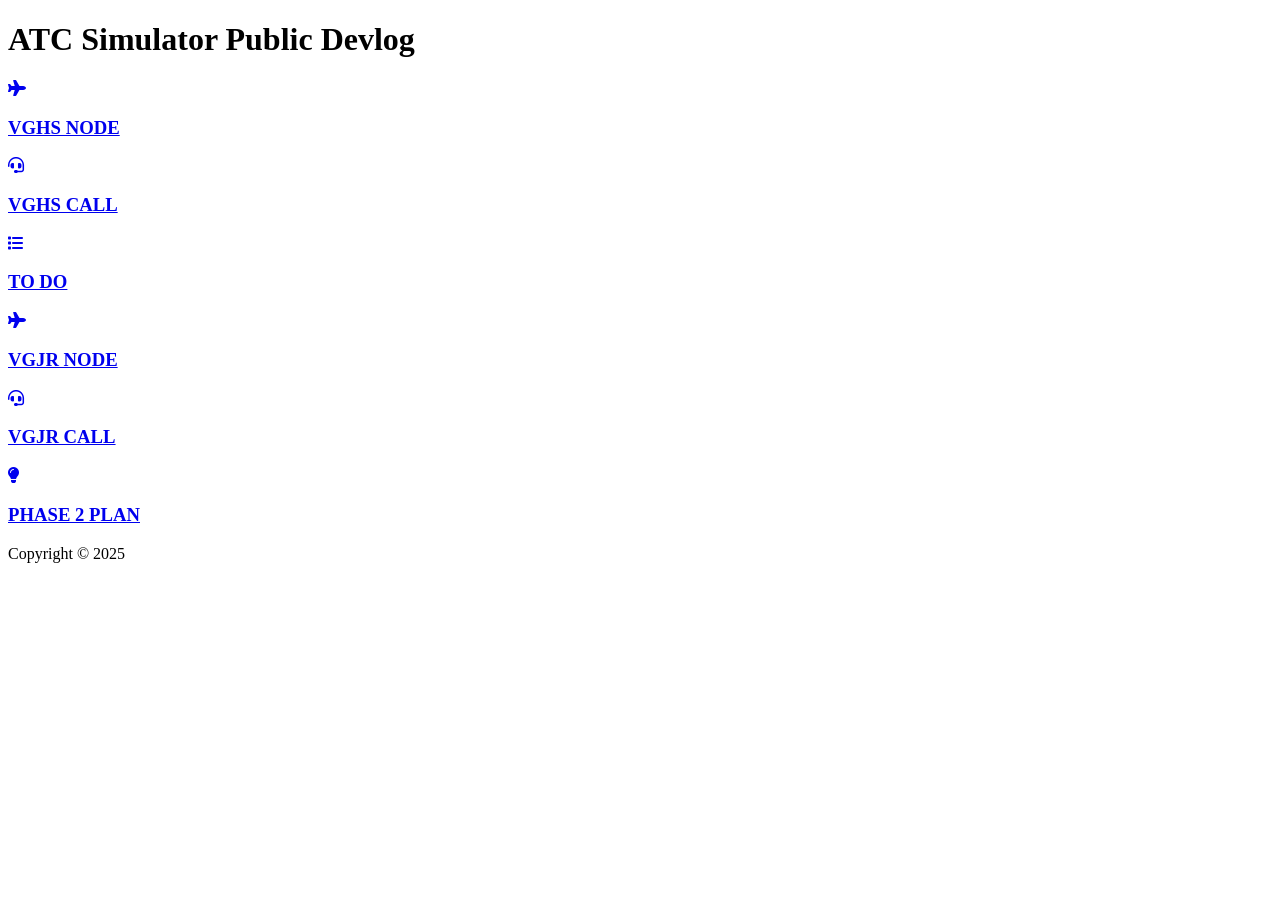
==== index.html @ e8958cd2 "RT Call Designed" ====
<!DOCTYPE html>
<html lang="en">
<head>
    <meta charset="UTF-8">
    <meta name="viewport" content="width=device-width, initial-scale=1.0">
    <title>ATC Simulator Public Devlog</title>
    <link rel="stylesheet" href="css/style.css">
    <link rel="stylesheet" href="https://cdnjs.cloudflare.com/ajax/libs/font-awesome/6.0.0-beta3/css/all.min.css">
</head>
<body>

    <header>
        <h1 class="main-heading">ATC Simulator Public Devlog</h1>
    </header>

    <main class="container">
        <a href="pages/vghs-node.html" class="card-link">
            <div class="card">
                <div class="icon-box"><i class="fas fa-plane"></i></div>
                <div class="title-box"><h3>VGHS NODE</h3></div>
            </div>
        </a>

        <a href="pages/vghs-call.html" class="card-link">
            <div class="card">
                <div class="icon-box"><i class="fas fa-headset"></i></div>
                <div class="title-box"><h3>VGHS CALL</h3></div>
            </div>
        </a>

        <a href="pages/todo.html" class="card-link">
            <div class="card">
                <div class="icon-box"><i class="fas fa-list"></i></div>
                <div class="title-box"><h3>TO DO</h3></div>
            </div>
        </a>

        <a href="vgjr-node.html" class="card-link">
            <div class="card">
                <div class="icon-box"><i class="fas fa-plane"></i></div>
                <div class="title-box"><h3>VGJR NODE</h3></div>
            </div>
        </a>

        <a href="pages/vgjr-call.html" class="card-link">
            <div class="card">
                <div class="icon-box"><i class="fas fa-headset"></i></div>
                <div class="title-box"><h3>VGJR CALL</h3></div>
            </div>
        </a>

        <a href="pages/viewer.html?file=phase_2_plan.md" class="card-link">
            <div class="card">
                <div class="icon-box"><i class="fas fa-lightbulb"></i></div>
                <div class="title-box"><h3>PHASE 2 PLAN</h3></div>
            </div>
        </a>

    </main>

    <footer>
        <p>Copyright &copy; 2025</p>
    </footer>

</body>
</html>
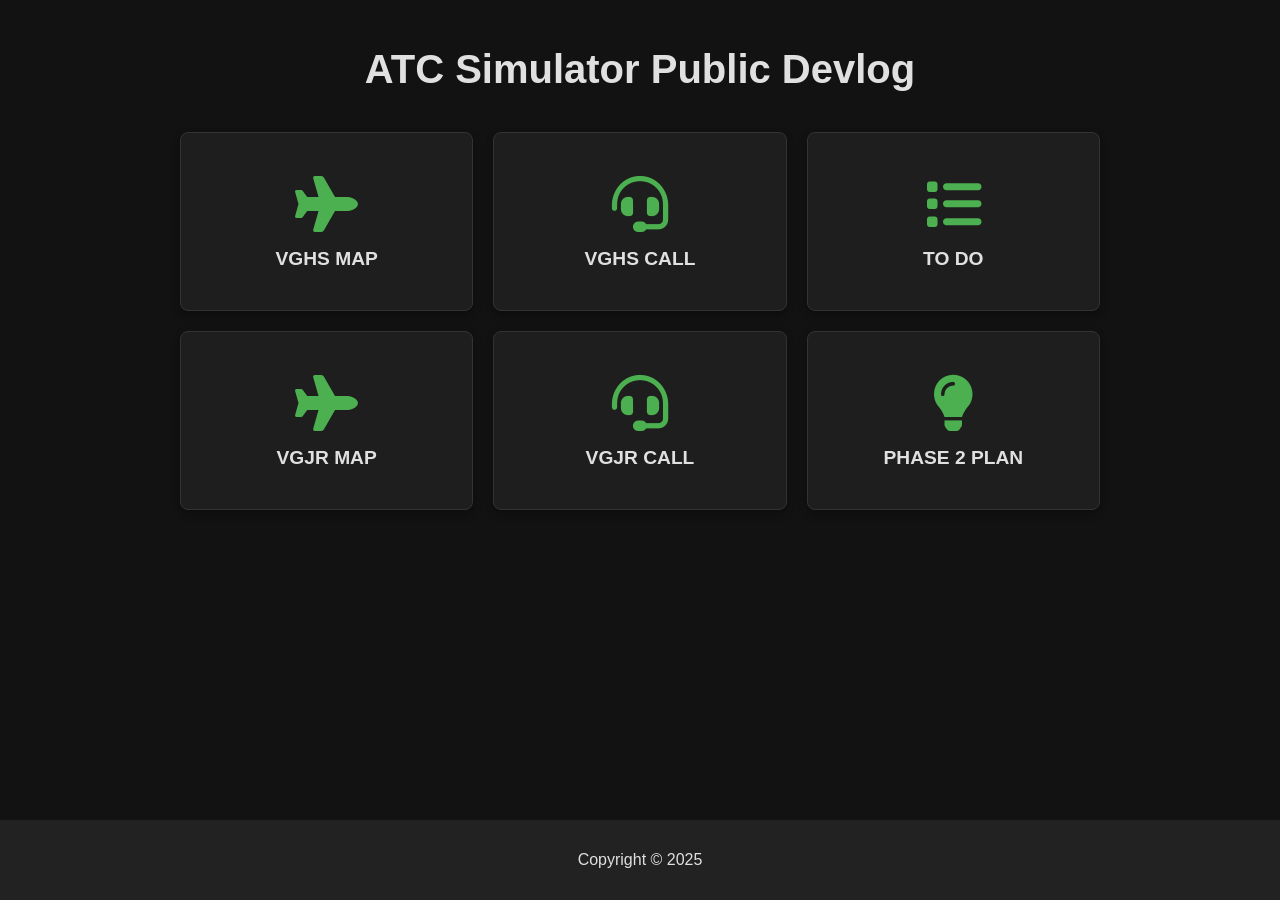
==== commit abdbe508: "Mark Down Viewer Added" ====
--- a/index.html
+++ b/index.html
@@ -4,7 +4,7 @@
     <meta charset="UTF-8">
     <meta name="viewport" content="width=device-width, initial-scale=1.0">
     <title>ATC Simulator Public Devlog</title>
-    <link rel="stylesheet" href="css/style.css">
+    <link rel="stylesheet" href="css/home-page-style.css">
     <link rel="stylesheet" href="https://cdnjs.cloudflare.com/ajax/libs/font-awesome/6.0.0-beta3/css/all.min.css">
 </head>
 <body>
@@ -14,42 +14,42 @@
     </header>
 
     <main class="container">
-        <a href="pages/vghs-node.html" class="card-link">
+        <a href="pages/vghs-map-view.html" class="card-link">
             <div class="card">
                 <div class="icon-box"><i class="fas fa-plane"></i></div>
-                <div class="title-box"><h3>VGHS NODE</h3></div>
+                <div class="title-box"><h3>VGHS MAP</h3></div>
             </div>
         </a>
 
-        <a href="pages/vghs-call.html" class="card-link">
+        <a href="pages/vghs-rt-call.html" class="card-link">
             <div class="card">
                 <div class="icon-box"><i class="fas fa-headset"></i></div>
                 <div class="title-box"><h3>VGHS CALL</h3></div>
             </div>
         </a>
 
-        <a href="pages/todo.html" class="card-link">
+        <a href="pages/mark-down-viewer.html?file=../md/to-do.md" class="card-link">
             <div class="card">
                 <div class="icon-box"><i class="fas fa-list"></i></div>
                 <div class="title-box"><h3>TO DO</h3></div>
             </div>
         </a>
 
-        <a href="vgjr-node.html" class="card-link">
+        <a href="pages/vgjr-map-view.html" class="card-link">
             <div class="card">
                 <div class="icon-box"><i class="fas fa-plane"></i></div>
-                <div class="title-box"><h3>VGJR NODE</h3></div>
+                <div class="title-box"><h3>VGJR MAP</h3></div>
             </div>
         </a>
 
-        <a href="pages/vgjr-call.html" class="card-link">
+        <a href="pages/vgjr-rt-call.html" class="card-link">
             <div class="card">
                 <div class="icon-box"><i class="fas fa-headset"></i></div>
                 <div class="title-box"><h3>VGJR CALL</h3></div>
             </div>
         </a>
 
-        <a href="pages/viewer.html?file=phase_2_plan.md" class="card-link">
+        <a href="pages/mark-down-viewer.html?file=../md/phase-2-plan.md" class="card-link">
             <div class="card">
                 <div class="icon-box"><i class="fas fa-lightbulb"></i></div>
                 <div class="title-box"><h3>PHASE 2 PLAN</h3></div>
--- a/css/home-page-style.css
+++ b/css/home-page-style.css
@@ -0,0 +1,91 @@
+/* ======================== */
+/* Global Styles          */
+/* ======================== */
+body {
+    font-family: Arial, sans-serif;
+    background-color: #121212;
+    color: #e0e0e0;
+    padding: 20px;
+    margin: 0; /* Ensures no default margin on the body */
+    padding-bottom: 60px;
+}
+
+/* ======================== */
+/* Header and Heading     */
+/* ======================== */
+.main-heading {
+    text-align: center;
+    color: #e0e0e0;
+    margin-bottom: 40px;
+    font-size: 2.5em;
+    font-weight: bold;
+}
+
+/* ======================== */
+/* Card Grid Layout       */
+/* ======================== */
+.container {
+    display: grid;
+    grid-template-columns: repeat(3, 1fr);
+    gap: 20px;
+    max-width: 920px;
+    margin: 0 auto;
+}
+
+/* ======================== */
+/* Individual Card Styling */
+/* ======================== */
+.card {
+    background-color: #1e1e1e;
+    border: 1px solid #333;
+    border-radius: 8px;
+    padding: 40px;
+    box-shadow: 0 4px 8px rgba(0, 0, 0, 0.3);
+    text-align: center;
+    transition: transform 0.3s ease, box-shadow 0.3s ease;
+}
+
+.card:hover {
+    transform: translateY(-5px);
+    box-shadow: 0 8px 16px rgba(0, 0, 0, 0.4);
+}
+
+.icon-box {
+    font-size: 3.5em;
+    color: #4CAF50;
+    margin-bottom: 10px;
+}
+
+.title-box h3 {
+    margin: 0;
+    font-size: 1.2em;
+    color: #e0e0e0;
+}
+
+.card-link {
+    text-decoration: none;
+    color: inherit;
+}
+
+/* ======================== */
+/* Footer Styling         */
+/* ======================== */
+footer {
+    position: fixed;
+    bottom: 0;
+    left: 0; /* Aligns the footer to the left edge of the viewport */
+    width: 100%;
+    background-color: #222;
+    padding: 15px 0; /* Reduced padding to make it thinner */
+    text-align: center;
+    color: #e0e0e0;
+}
+
+/* ======================== */
+/* Responsiveness         */
+/* ======================== */
+@media (max-width: 768px) {
+    .container {
+        grid-template-columns: 1fr;
+    }
+}
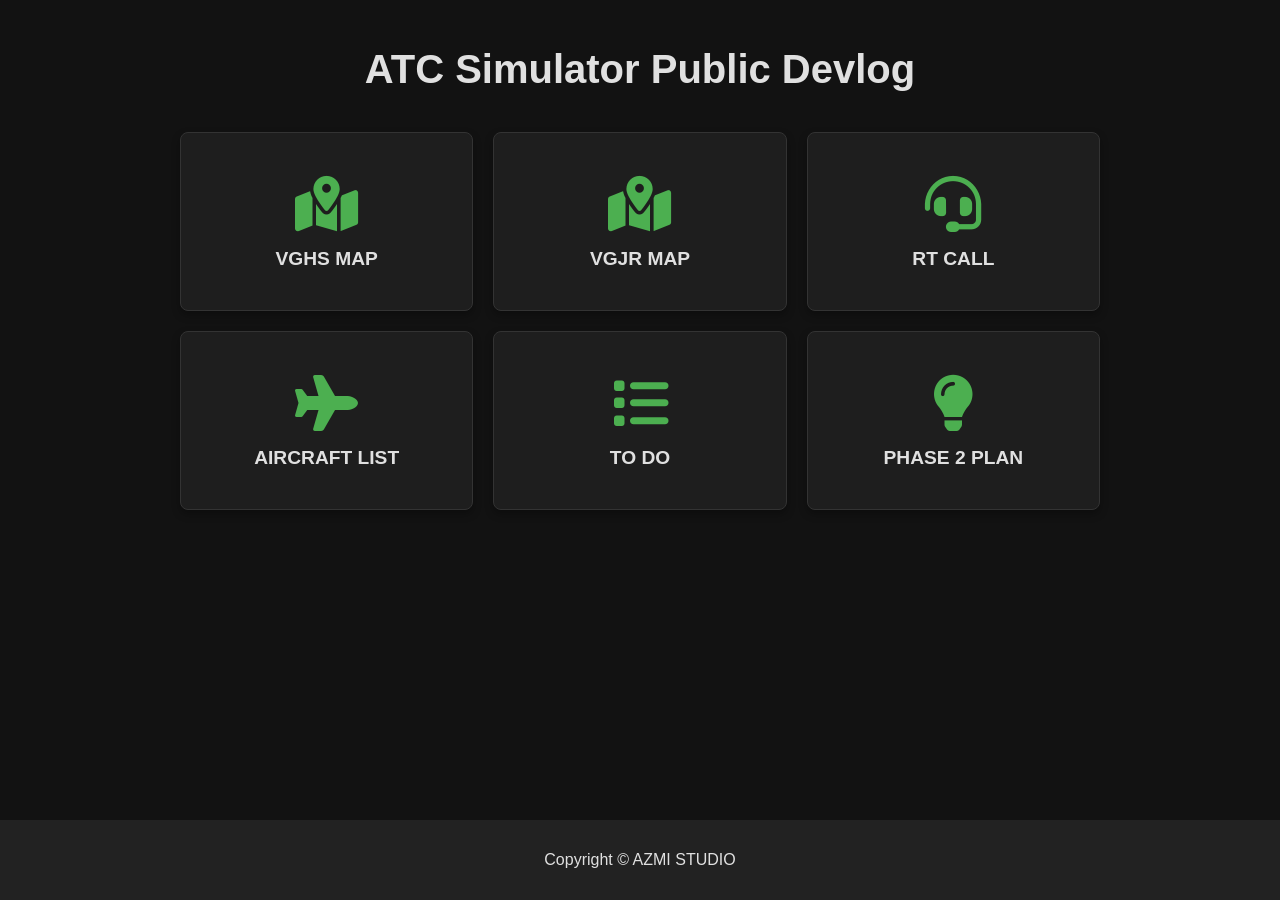
==== commit 2e15315e: "Airplane List View Added" ====
--- a/index.html
+++ b/index.html
@@ -3,7 +3,8 @@
 <head>
     <meta charset="UTF-8">
     <meta name="viewport" content="width=device-width, initial-scale=1.0">
-    <title>ATC Simulator Public Devlog</title>
+    <title>ATC Simulator Public Devlog</title>    
+    <link rel="stylesheet" href="css/global-styles.css">
     <link rel="stylesheet" href="css/home-page-style.css">
     <link rel="stylesheet" href="https://cdnjs.cloudflare.com/ajax/libs/font-awesome/6.0.0-beta3/css/all.min.css">
 </head>
@@ -14,42 +15,43 @@
     </header>
 
     <main class="container">
-        <a href="pages/vghs-map-view.html" class="card-link">
+        <a href="pages/map-view.html?airport=vghs" class="card-link">
             <div class="card">
-                <div class="icon-box"><i class="fas fa-plane"></i></div>
+                <div class="icon-box"><i class="fa-solid fa-map-location-dot"></i></div>
                 <div class="title-box"><h3>VGHS MAP</h3></div>
             </div>
         </a>
 
-        <a href="pages/vghs-rt-call.html" class="card-link">
+        <a href="pages/map-view.html?airport=vgjr" class="card-link">
             <div class="card">
-                <div class="icon-box"><i class="fas fa-headset"></i></div>
-                <div class="title-box"><h3>VGHS CALL</h3></div>
+                <div class="icon-box"><i class="fa-solid fa-map-location-dot"></i></div>
+                <div class="title-box"><h3>VGJR MAP</h3></div>
             </div>
         </a>
 
-        <a href="pages/mark-down-viewer.html?file=../md/to-do.md" class="card-link">
+        <a href="pages/rt-call.html" class="card-link">
+            <div class="card">
+                <div class="icon-box"><i class="fas fa-headset"></i></div>
+                <div class="title-box"><h3>RT CALL</h3></div>
+            </div>
+        </a>
+
+        <a href="pages/aircraft-list.html" class="card-link">
+            <div class="card">
+                <div class="icon-box"><i class="fas fa-plane"></i></div>
+                <div class="title-box"><h3>AIRCRAFT LIST</h3></div>
+            </div>
+        </a>
+
+        <a href="pages/mark-down-viewer.html?file=../data/mark-down/to-do.md" class="card-link">
             <div class="card">
                 <div class="icon-box"><i class="fas fa-list"></i></div>
                 <div class="title-box"><h3>TO DO</h3></div>
             </div>
         </a>
 
-        <a href="pages/vgjr-map-view.html" class="card-link">
-            <div class="card">
-                <div class="icon-box"><i class="fas fa-plane"></i></div>
-                <div class="title-box"><h3>VGJR MAP</h3></div>
-            </div>
-        </a>
 
-        <a href="pages/vgjr-rt-call.html" class="card-link">
-            <div class="card">
-                <div class="icon-box"><i class="fas fa-headset"></i></div>
-                <div class="title-box"><h3>VGJR CALL</h3></div>
-            </div>
-        </a>
-
-        <a href="pages/mark-down-viewer.html?file=../md/phase-2-plan.md" class="card-link">
+        <a href="pages/mark-down-viewer.html?file=../data/mark-down/phase-2-plan.md" class="card-link">
             <div class="card">
                 <div class="icon-box"><i class="fas fa-lightbulb"></i></div>
                 <div class="title-box"><h3>PHASE 2 PLAN</h3></div>
@@ -59,7 +61,7 @@
     </main>
 
     <footer>
-        <p>Copyright &copy; 2025</p>
+        <p>Copyright &copy; AZMI STUDIO</p>
     </footer>
 
 </body>
--- a/css/global-styles.css
+++ b/css/global-styles.css
@@ -0,0 +1,31 @@
+/*
+ * global-styles.css
+ * This file contains the primary color palette and CSS variables for the entire application.
+ * By defining colors here, we can ensure a consistent theme and make it easy to modify in one place.
+ */
+
+:root {
+  /* ======================== */
+  /* Primary Color Palette    */
+  /* ======================== */
+
+  /* Surface and Background Colors */
+  --color-background-darkest: #121212;  /* Main body background */
+  --color-background-dark: #1e1e1e;     /* Component and card backgrounds */
+  --color-background-light: #222222;    /* Slightly lighter shades, for footers or sidebars */
+  --color-background-medium: #2a2a2a;   /* For elements that need to stand out from cards */
+  
+  /* Text and Foreground Colors */
+  --color-text-primary: #e0e0e0;       /* Main text color */
+  --color-text-secondary: #909090;     /* A less focused, but still readable color */
+  --color-text-on-accent: #1e1e1e;      /* Dark text on a light accent color */
+  
+  /* Accent and Interactive Colors */
+  --color-accent-green: #4CAF50;        /* The bright green used for icons */
+  --color-accent-blue: #90d0ff;         /* For links or secondary highlights */
+  --color-accent-light-blue: #d1b5b5;   /* ATC call color */
+  
+  /* Border and Divider Colors */
+  --color-border-subtle: #333333;       /* Subtle borders, for cards and containers */
+  --color-border-strong: #444444;       /* More pronounced borders or separators */
+}
--- a/css/home-page-style.css
+++ b/css/home-page-style.css
@@ -3,10 +3,10 @@
 /* ======================== */
 body {
     font-family: Arial, sans-serif;
-    background-color: #121212;
-    color: #e0e0e0;
+    background-color: var(--color-background-darkest);
+    color: var(--color-text-primary);
     padding: 20px;
-    margin: 0; /* Ensures no default margin on the body */
+    margin: 0;
     padding-bottom: 60px;
 }
 
@@ -15,7 +15,7 @@
 /* ======================== */
 .main-heading {
     text-align: center;
-    color: #e0e0e0;
+    color: var(--color-text-primary);
     margin-bottom: 40px;
     font-size: 2.5em;
     font-weight: bold;
@@ -36,8 +36,8 @@
 /* Individual Card Styling */
 /* ======================== */
 .card {
-    background-color: #1e1e1e;
-    border: 1px solid #333;
+    background-color: var(--color-background-dark);
+    border: 1px solid var(--color-border-subtle);
     border-radius: 8px;
     padding: 40px;
     box-shadow: 0 4px 8px rgba(0, 0, 0, 0.3);
@@ -52,14 +52,14 @@
 
 .icon-box {
     font-size: 3.5em;
-    color: #4CAF50;
+    color: var(--color-accent-green);
     margin-bottom: 10px;
 }
 
 .title-box h3 {
     margin: 0;
     font-size: 1.2em;
-    color: #e0e0e0;
+    color: var(--color-text-primary);
 }
 
 .card-link {
@@ -73,12 +73,12 @@
 footer {
     position: fixed;
     bottom: 0;
-    left: 0; /* Aligns the footer to the left edge of the viewport */
+    left: 0;
     width: 100%;
-    background-color: #222;
-    padding: 15px 0; /* Reduced padding to make it thinner */
+    background-color: var(--color-background-light);
+    padding: 15px 0;
     text-align: center;
-    color: #e0e0e0;
+    color: var(--color-text-primary);
 }
 
 /* ======================== */
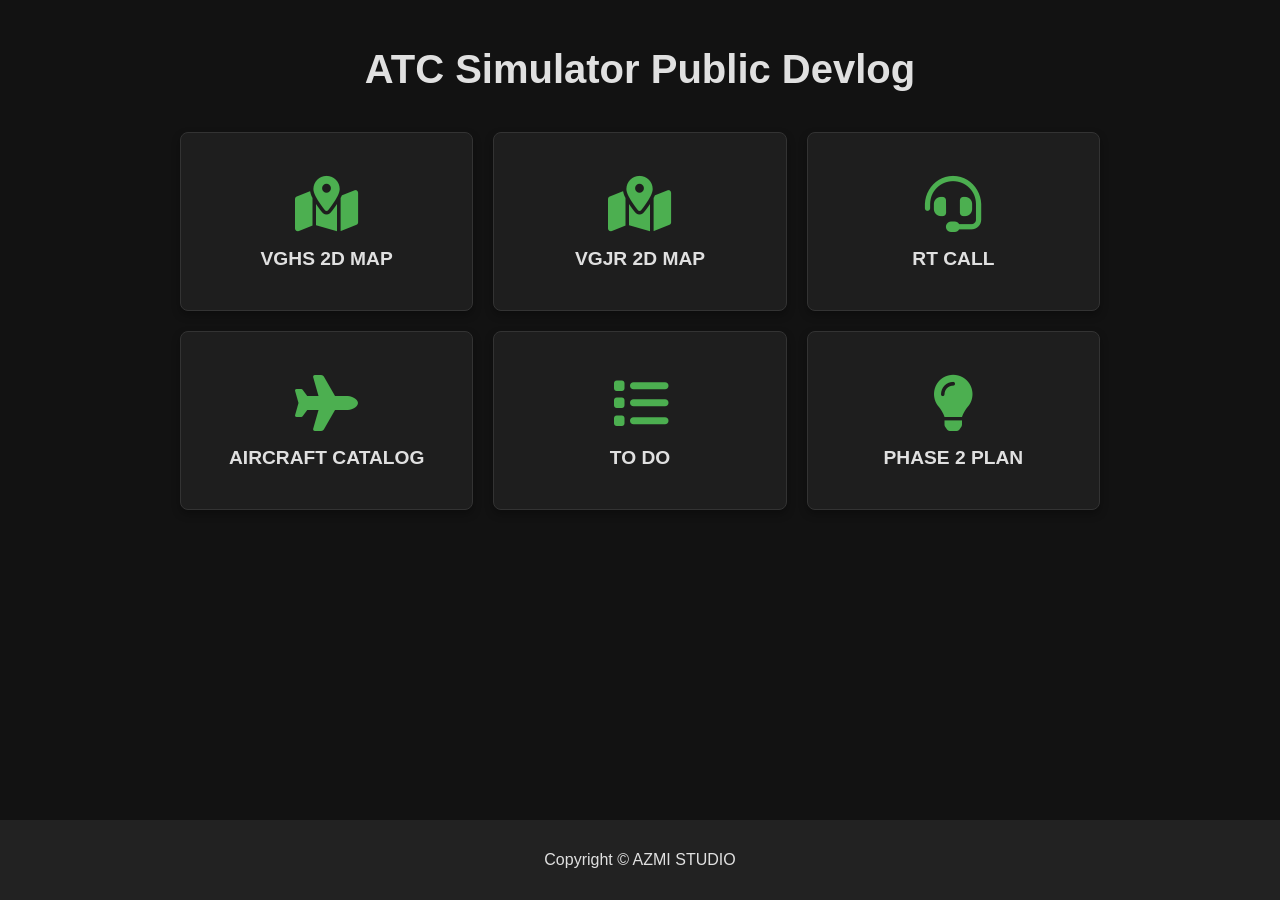
==== commit e629ffc2: "New Aircraft Catalog Design" ====
--- a/index.html
+++ b/index.html
@@ -18,14 +18,14 @@
         <a href="pages/map-view.html?airport=vghs" class="card-link">
             <div class="card">
                 <div class="icon-box"><i class="fa-solid fa-map-location-dot"></i></div>
-                <div class="title-box"><h3>VGHS MAP</h3></div>
+                <div class="title-box"><h3>VGHS 2D MAP</h3></div>
             </div>
         </a>
 
         <a href="pages/map-view.html?airport=vgjr" class="card-link">
             <div class="card">
                 <div class="icon-box"><i class="fa-solid fa-map-location-dot"></i></div>
-                <div class="title-box"><h3>VGJR MAP</h3></div>
+                <div class="title-box"><h3>VGJR 2D MAP</h3></div>
             </div>
         </a>
 
@@ -36,10 +36,10 @@
             </div>
         </a>
 
-        <a href="pages/aircraft-list.html" class="card-link">
+        <a href="pages/aircraft-catalog.html" class="card-link">
             <div class="card">
                 <div class="icon-box"><i class="fas fa-plane"></i></div>
-                <div class="title-box"><h3>AIRCRAFT LIST</h3></div>
+                <div class="title-box"><h3>AIRCRAFT CATALOG</h3></div>
             </div>
         </a>
 
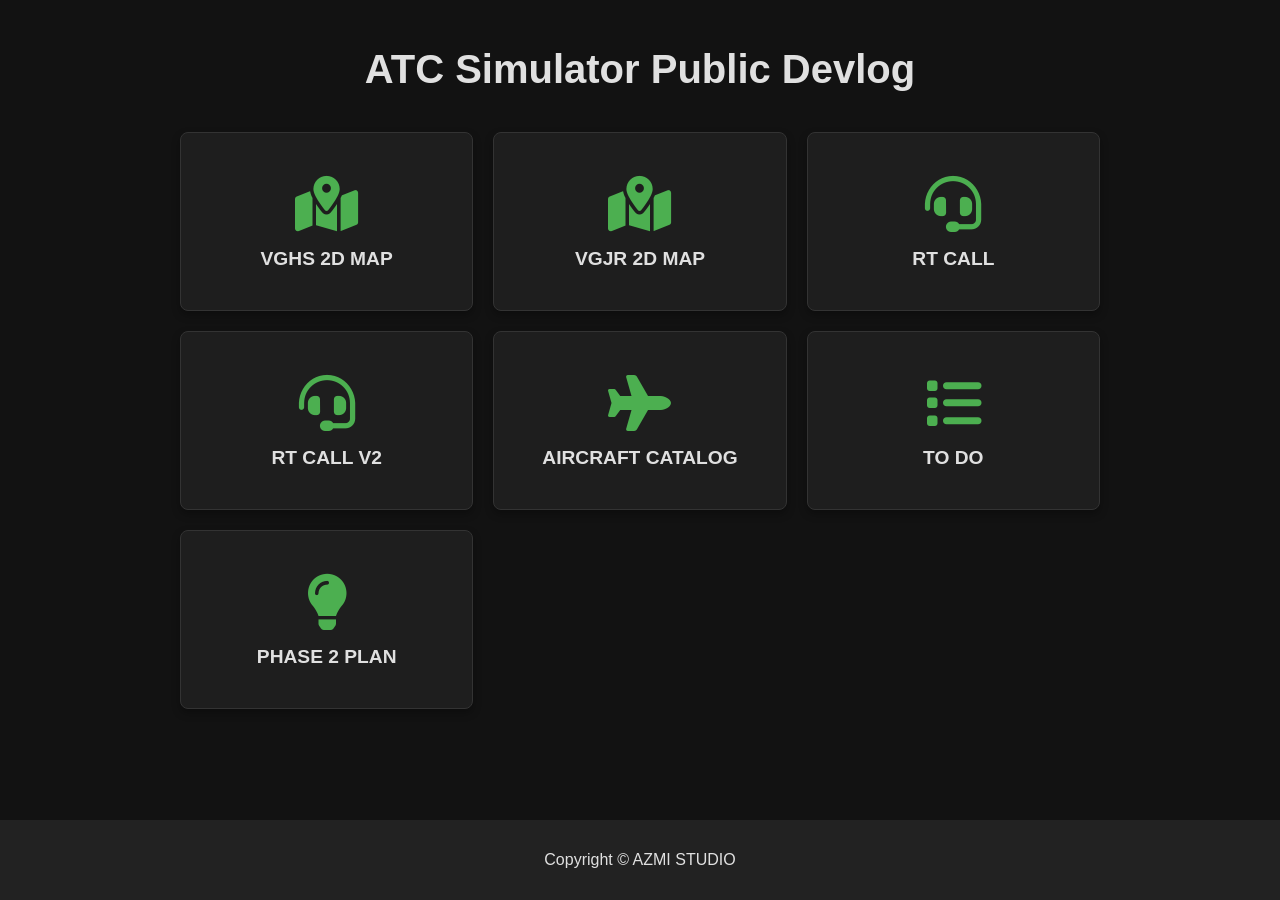
==== commit 7421c450: "RT Call V2 Added" ====
--- a/index.html
+++ b/index.html
@@ -4,6 +4,7 @@
     <meta charset="UTF-8">
     <meta name="viewport" content="width=device-width, initial-scale=1.0">
     <title>ATC Simulator Public Devlog</title>    
+    <link rel="icon" href="image/fav-icon.png" type="image/png">
     <link rel="stylesheet" href="css/global-styles.css">
     <link rel="stylesheet" href="css/home-page-style.css">
     <link rel="stylesheet" href="https://cdnjs.cloudflare.com/ajax/libs/font-awesome/6.0.0-beta3/css/all.min.css">
@@ -33,6 +34,13 @@
             <div class="card">
                 <div class="icon-box"><i class="fas fa-headset"></i></div>
                 <div class="title-box"><h3>RT CALL</h3></div>
+            </div>
+        </a>
+
+        <a href="pages/rt-call-v2.html" class="card-link">
+            <div class="card">
+                <div class="icon-box"><i class="fas fa-headset"></i></div>
+                <div class="title-box"><h3>RT CALL V2</h3></div>
             </div>
         </a>
 
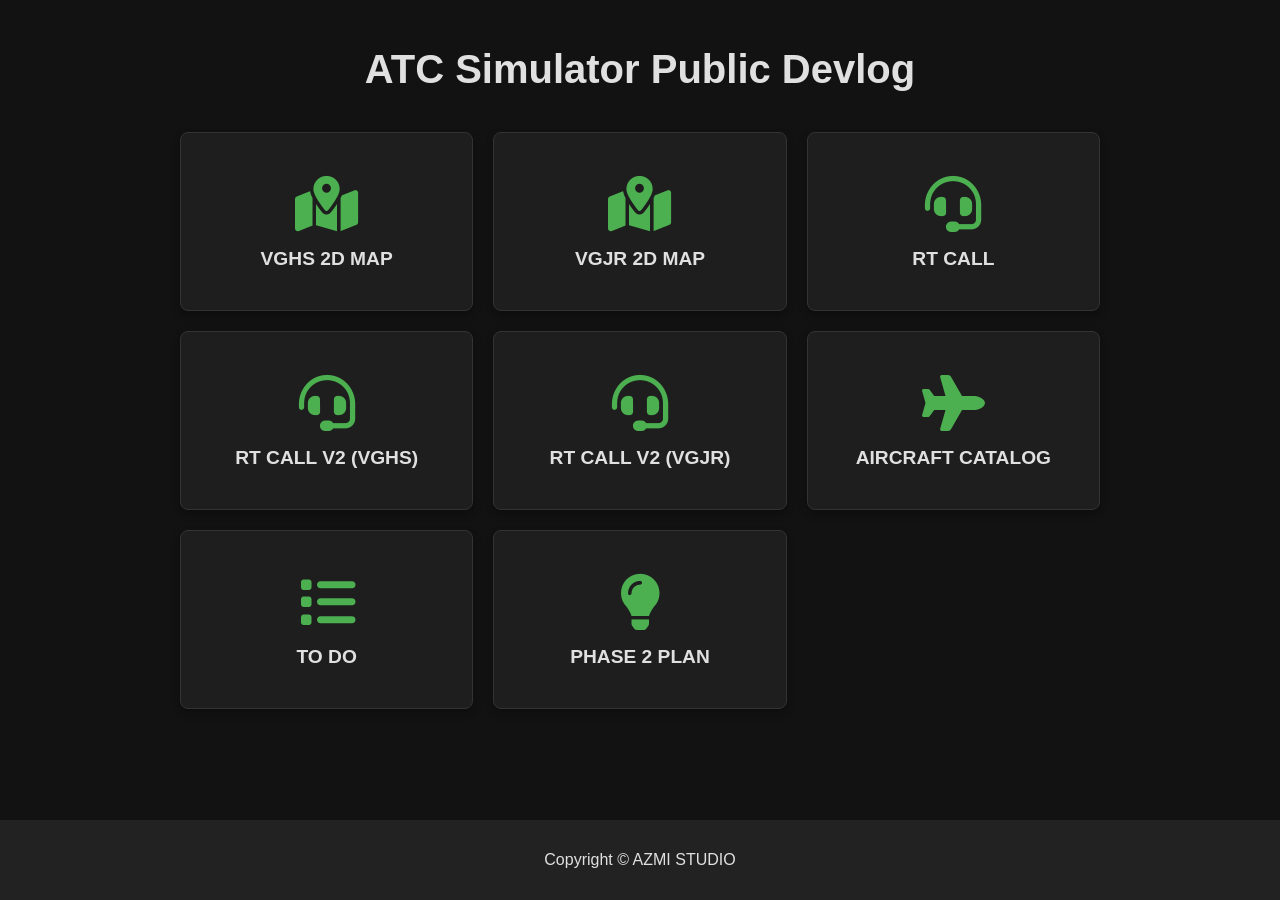
==== commit 868350f9: "VGHS and VGJR different rt call folder" ====
--- a/index.html
+++ b/index.html
@@ -37,10 +37,16 @@
             </div>
         </a>
 
-        <a href="pages/rt-call-v2.html" class="card-link">
+        <a href="pages/rt-call-v2.html?icao=vghs" class="card-link">
             <div class="card">
                 <div class="icon-box"><i class="fas fa-headset"></i></div>
-                <div class="title-box"><h3>RT CALL V2</h3></div>
+                <div class="title-box"><h3>RT CALL V2 (VGHS)</h3></div>
+            </div>
+        </a>
+        <a href="pages/rt-call-v2.html?icao=vgjr" class="card-link">
+            <div class="card">
+                <div class="icon-box"><i class="fas fa-headset"></i></div>
+                <div class="title-box"><h3>RT CALL V2 (VGJR)</h3></div>
             </div>
         </a>
 
